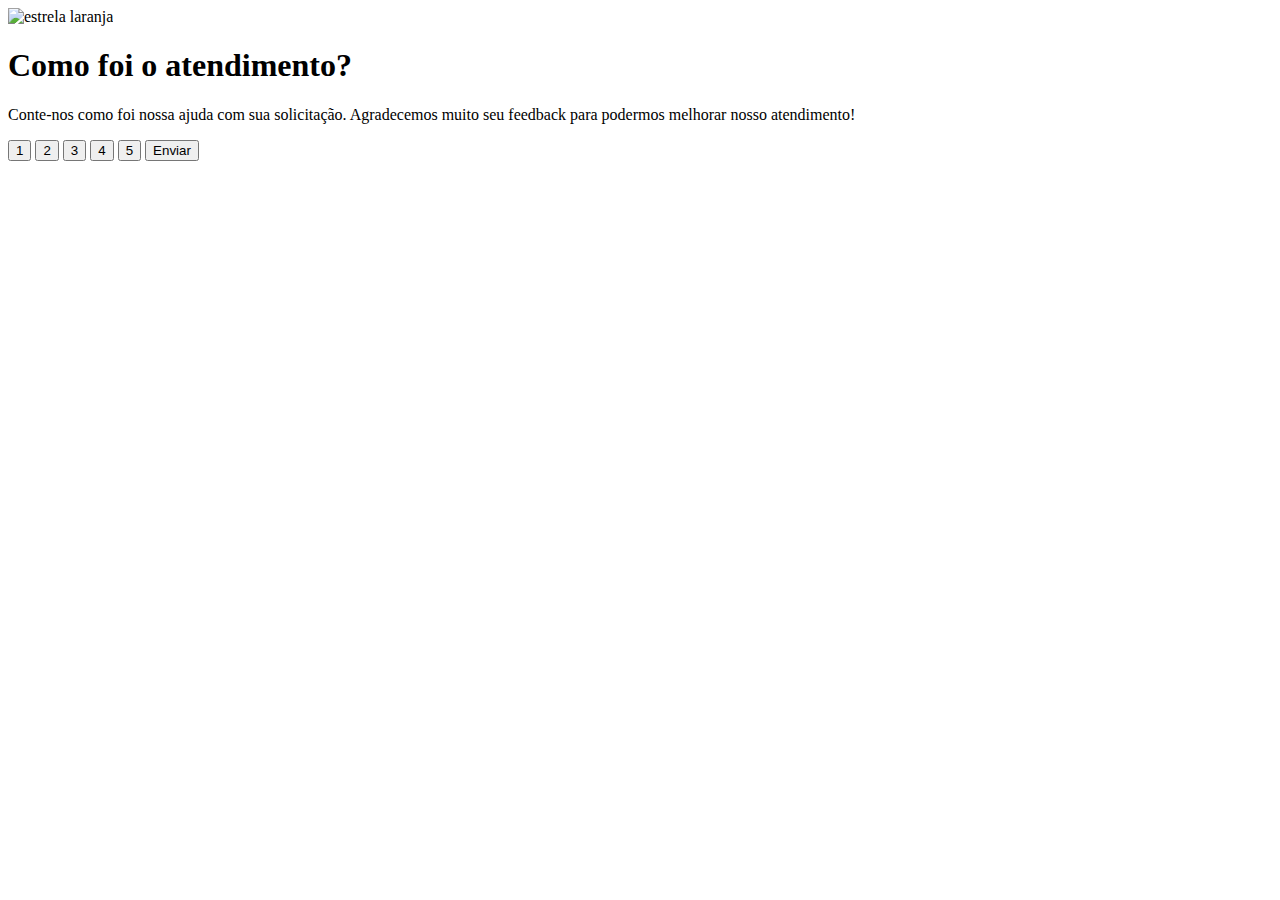
==== index.html @ ffe8e942 "terceiro commit do html(os commits do gitpod tava dando errado,e só percebi nessa parte)" ====
<!DOCTYPE html>
<html lang="en">
<head>
    <meta charset="UTF-8">
    <meta name="viewport" content="width=device-width, initial-scale=1.0">
    <title>Feedback</title>
</head>
<body>
    <div class="card">
        <div class="estrela">
            <img src="images/icon-star.svg" alt="estrela laranja">
        </div>

        <h1>Como foi o atendimento?</h1>
        <p>Conte-nos como foi nossa ajuda com sua solicitação. Agradecemos muito seu feedback para podermos melhorar nosso atendimento!</p>

        <div class="notas">
            <button>1</button>
            <button>2</button>
            <button>3</button>
            <button>4</button>
            <button>5</button>

            <button>Enviar</button>
        </div>
    </div>
</body>
</html>
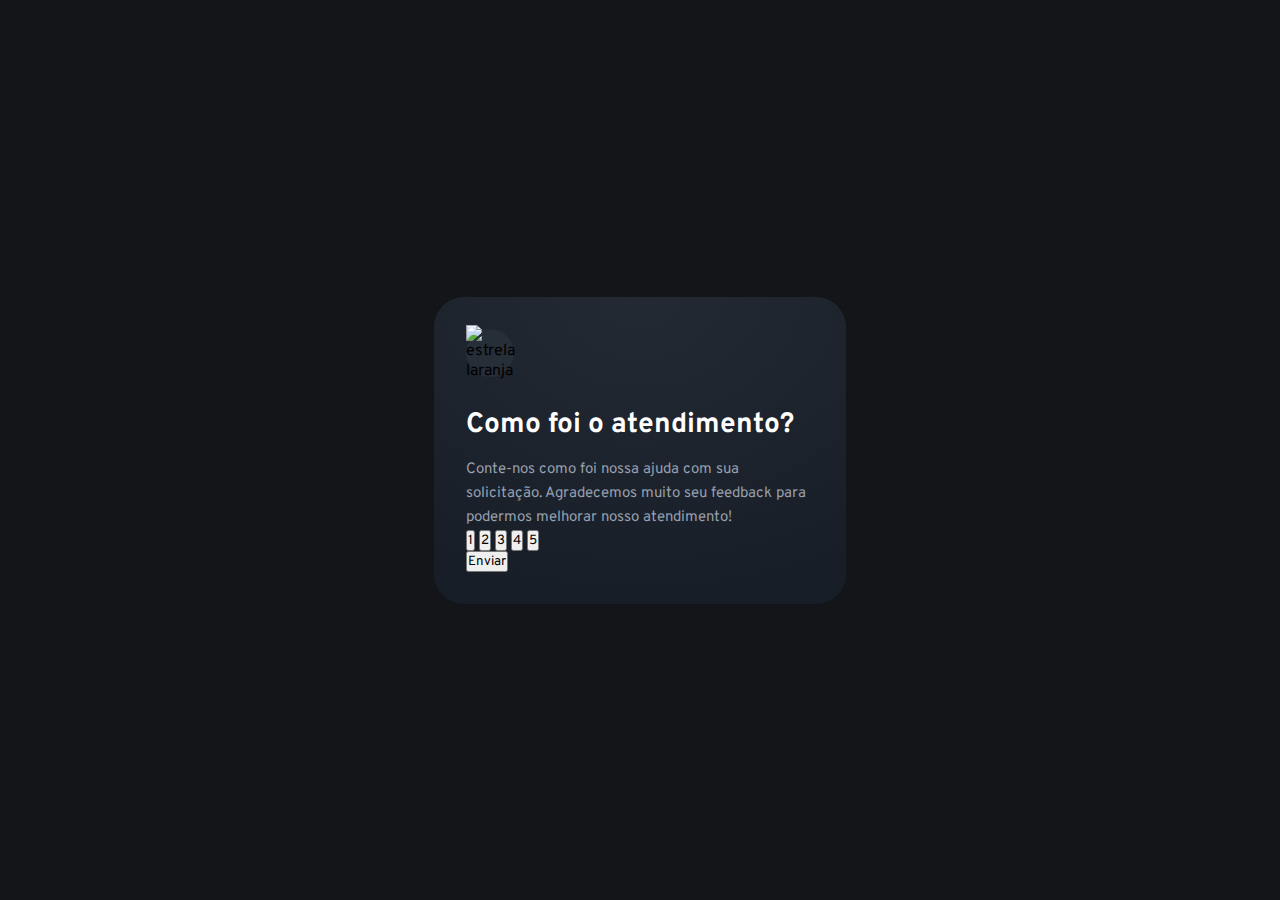
==== commit 16dab4e3: "quarto commit do css" ====
--- a/index.html
+++ b/index.html
@@ -3,12 +3,16 @@
 <head>
     <meta charset="UTF-8">
     <meta name="viewport" content="width=device-width, initial-scale=1.0">
+    <link rel="stylesheet" href="style.css">
+    <link rel="preconnect" href="https://fonts.googleapis.com">
+    <link rel="preconnect" href="https://fonts.gstatic.com" crossorigin>
+    <link href="https://fonts.googleapis.com/css2?family=Overpass:ital,wght@0,100..900;1,100..900&display=swap" rel="stylesheet">
     <title>Feedback</title>
 </head>
 <body>
     <div class="card">
         <div class="estrela">
-            <img src="images/icon-star.svg" alt="estrela laranja">
+            <img src="imagens/star.png" alt="estrela laranja">
         </div>
 
         <h1>Como foi o atendimento?</h1>
@@ -21,8 +25,10 @@
             <button>4</button>
             <button>5</button>
 
-            <button>Enviar</button>
+            
         </div>
+        
+        <button>Enviar</button>
     </div>
 </body>
 </html>--- a/style.css
+++ b/style.css
@@ -0,0 +1,58 @@
+*{
+    margin: 0;
+    padding: 0;
+    box-sizing: border-box;
+    font-family: "Overpass", sans-serif;
+    -webkit-font-smoothing: antialiased;
+}
+
+:root{
+    --dark-blue: #262E38;
+    --light-grey: #969FAD;
+    --medium-grey: #7C8798;
+    --orange: #FC7614;
+    --white: #FFF;
+    --very-dark-blue:#131518;
+    --black-gradient: radial-gradient(98.96% 98.96% at 50% 0%, #232a34 0%, #181E27 100%);
+}
+
+body{
+    background-color: var(--very-dark-blue);
+    height: 100svh;
+    display: flex;
+    justify-content: center;
+    align-items: center;
+}
+
+.card{
+    background: var(--black-gradient);
+    max-width: 412px;
+    padding: 32px;
+    border-radius: 30px;
+}
+
+.card h1{
+    color: var(--white);
+    font-size: 28px;
+    margin-bottom: 15px;
+}
+
+.card p{
+    color: var(--light-grey);
+    font-size: 15px;
+    line-height: 24px;
+}
+
+.estrela{
+    background-color: var(--dark-blue);
+    width: 48px;
+    height: 48px;
+
+    display: flex;
+    justify-content: center;
+    align-items: center;
+
+    border-radius: 50%;
+
+    margin-bottom: 30px;
+}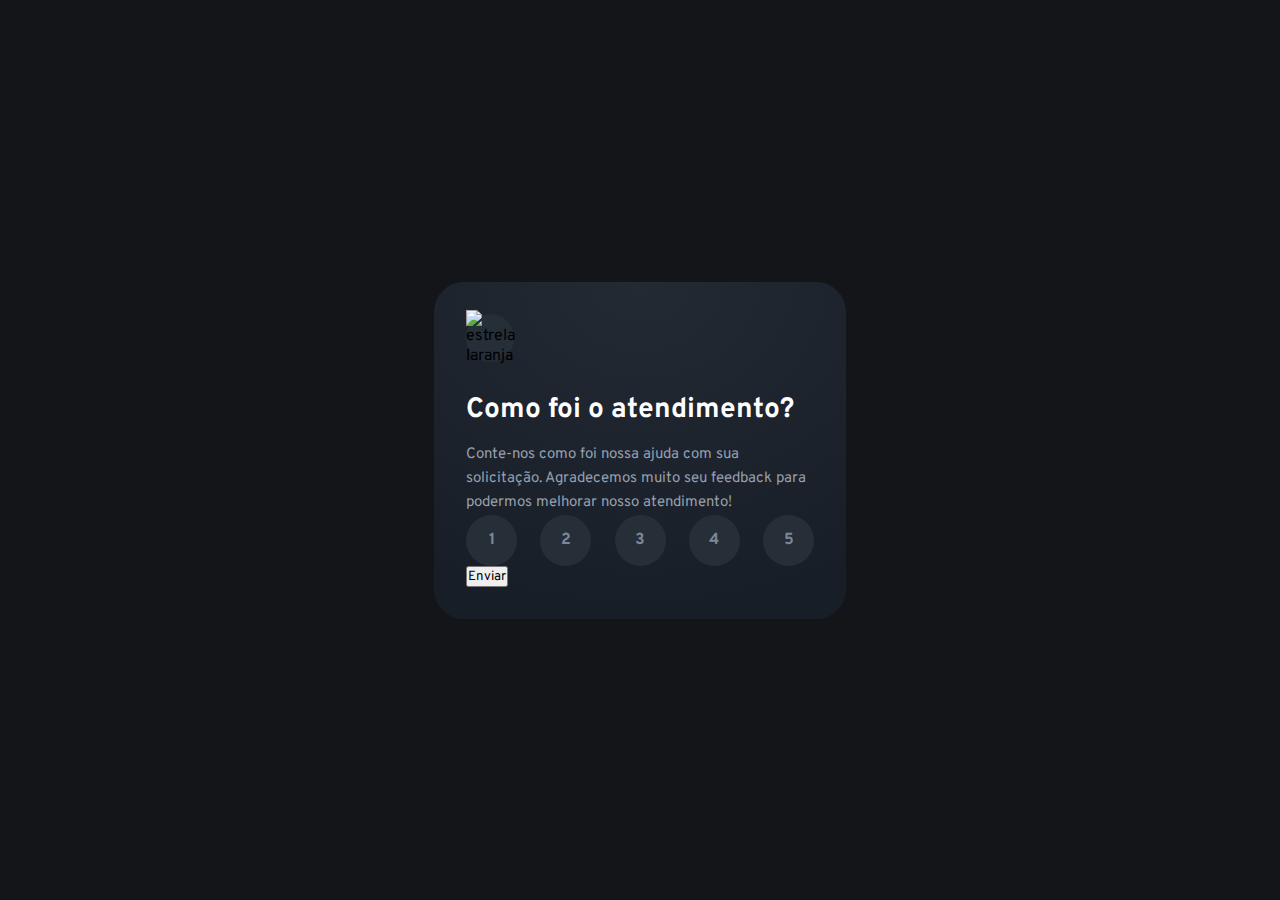
==== commit af56055f: "quinto commit do css" ====
--- a/index.html
+++ b/index.html
@@ -18,7 +18,7 @@
         <h1>Como foi o atendimento?</h1>
         <p>Conte-nos como foi nossa ajuda com sua solicitação. Agradecemos muito seu feedback para podermos melhorar nosso atendimento!</p>
 
-        <div class="notas">
+        <div class="botoes">
             <button>1</button>
             <button>2</button>
             <button>3</button>
--- a/style.css
+++ b/style.css
@@ -55,4 +55,25 @@
     border-radius: 50%;
 
     margin-bottom: 30px;
+}
+
+.botoes{
+    display: flex;
+    justify-content: space-between;
+}
+
+.botoes button{
+    width: 51px;
+    height: 51px;
+    font-size: 16px;
+    font-weight: 700;
+    line-height: 24px;
+    border-radius: 50%;
+    border: none;
+    color: var(--medium-grey);
+    background-color: var(--dark-blue);
+}
+
+.botoes button:hover{
+    
 }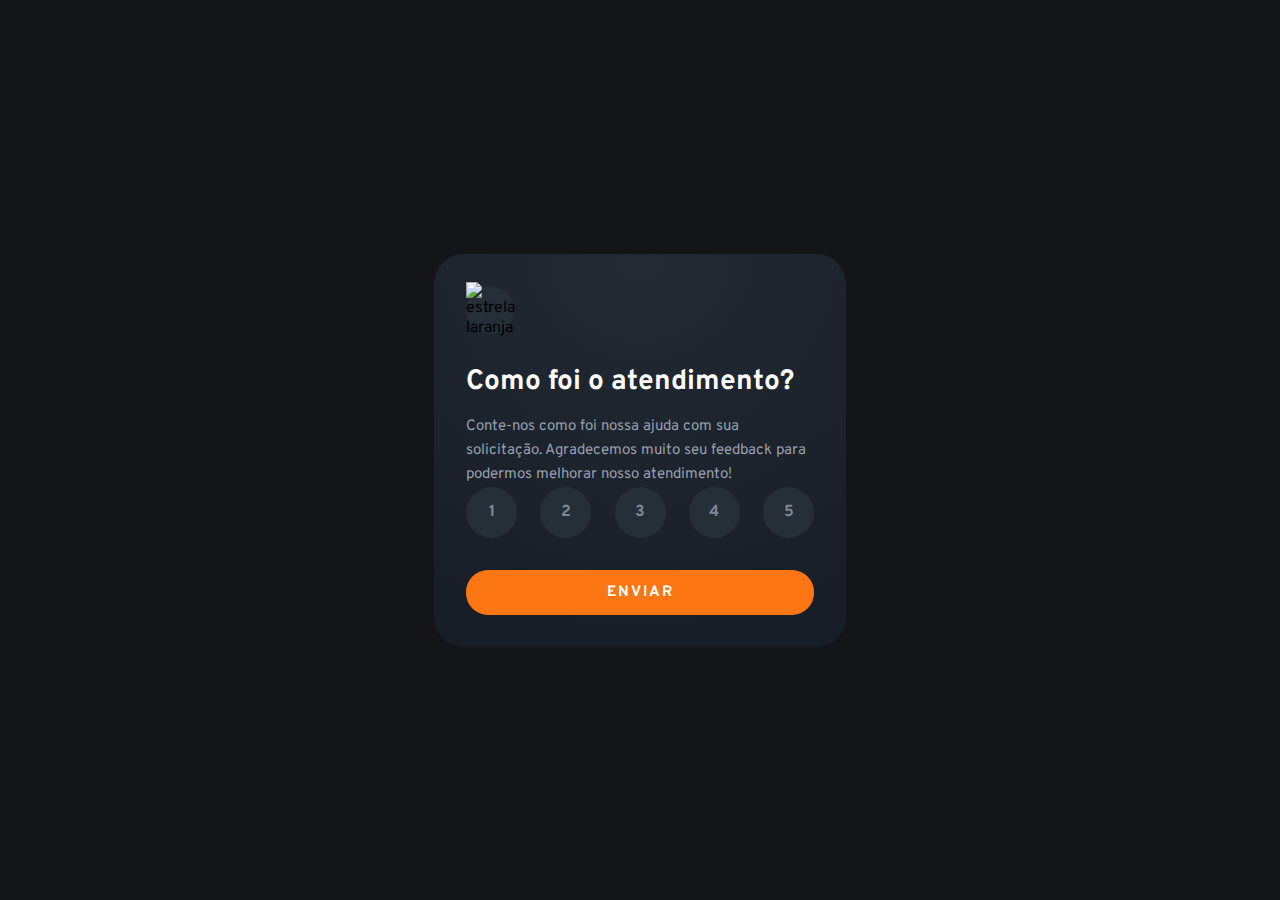
==== commit 522ec36a: "quinto do html e sétimo do css" ====
--- a/index.html
+++ b/index.html
@@ -28,7 +28,8 @@
             
         </div>
         
-        <button>Enviar</button>
+        
+        <a href="">Enviar</a>
     </div>
 </body>
 </html>--- a/style.css
+++ b/style.css
@@ -60,6 +60,7 @@
 .botoes{
     display: flex;
     justify-content: space-between;
+    margin-bottom: 32px;
 }
 
 .botoes button{
@@ -72,8 +73,42 @@
     border: none;
     color: var(--medium-grey);
     background-color: var(--dark-blue);
+
+    transition: all ease-in-out 0.3s;
 }
 
 .botoes button:hover{
-    
+    color: var(--white);
+    background-color: var(--orange);
+    cursor: pointer;
+}
+
+.botoes button:focus{
+    color: var(--white);
+    background-color: var(--light-grey);
+}
+
+.card > a{
+    display: block;
+    width: 100%;
+    padding: 13px;
+    background-color: var(--orange);
+    border: none;
+    border-radius: 22px;
+
+    font-size: 15px;
+    font-weight: 700;
+    text-transform: uppercase;
+    letter-spacing: 2px;
+    color: var(--white);
+    text-align: center;
+    text-decoration: none;
+
+    transition: all ease-in-out 0.3s;
+}
+
+.card > a:hover{
+    color: var(--orange);
+    background-color: var(--white);
+    cursor: pointer;
 }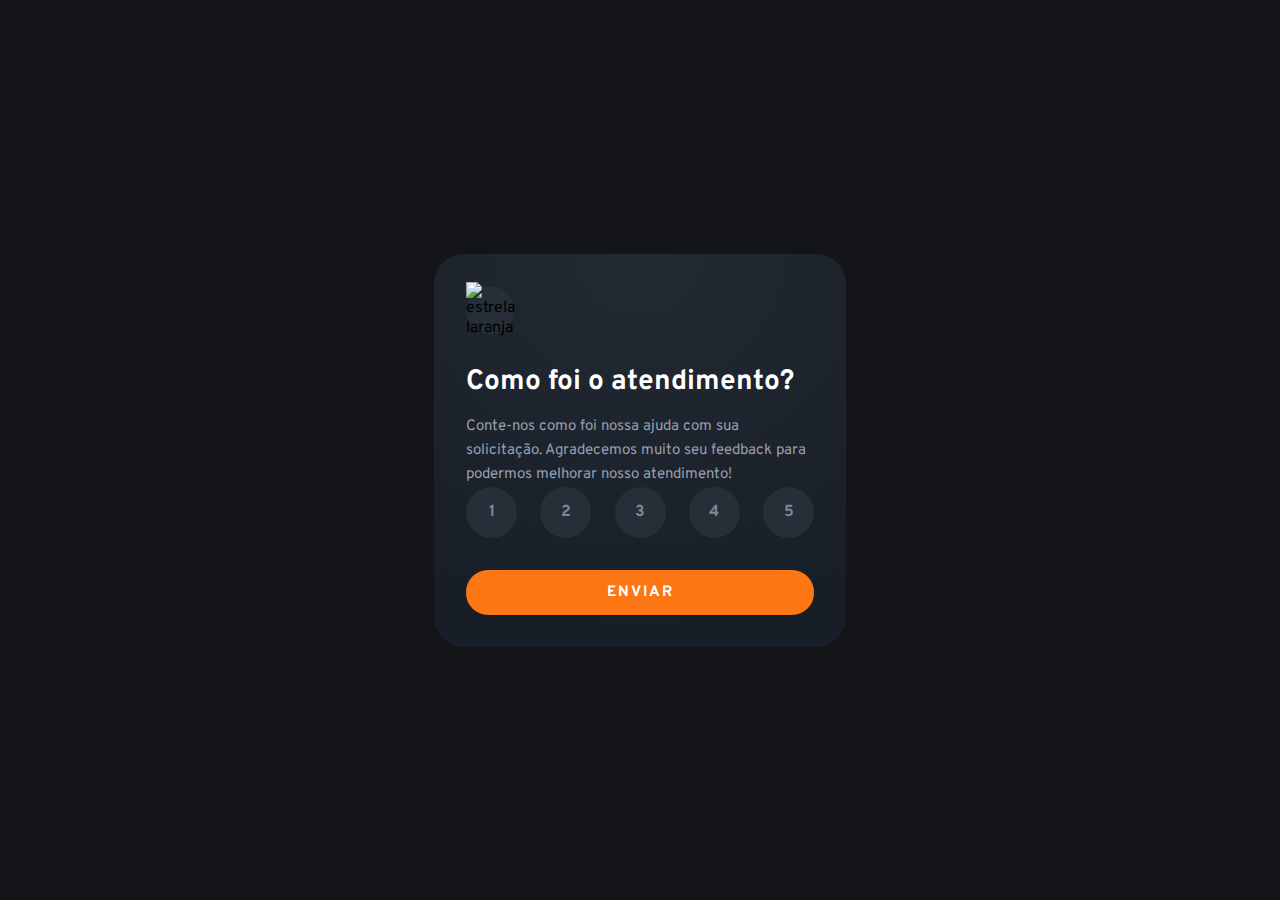
==== commit c434b836: "sexto commit do index,e primeiro do agradecimento html e css" ====
--- a/index.html
+++ b/index.html
@@ -29,7 +29,7 @@
         </div>
         
         
-        <a href="">Enviar</a>
+        <a href="./pages/agradecimento.html">Enviar</a>
     </div>
 </body>
 </html>